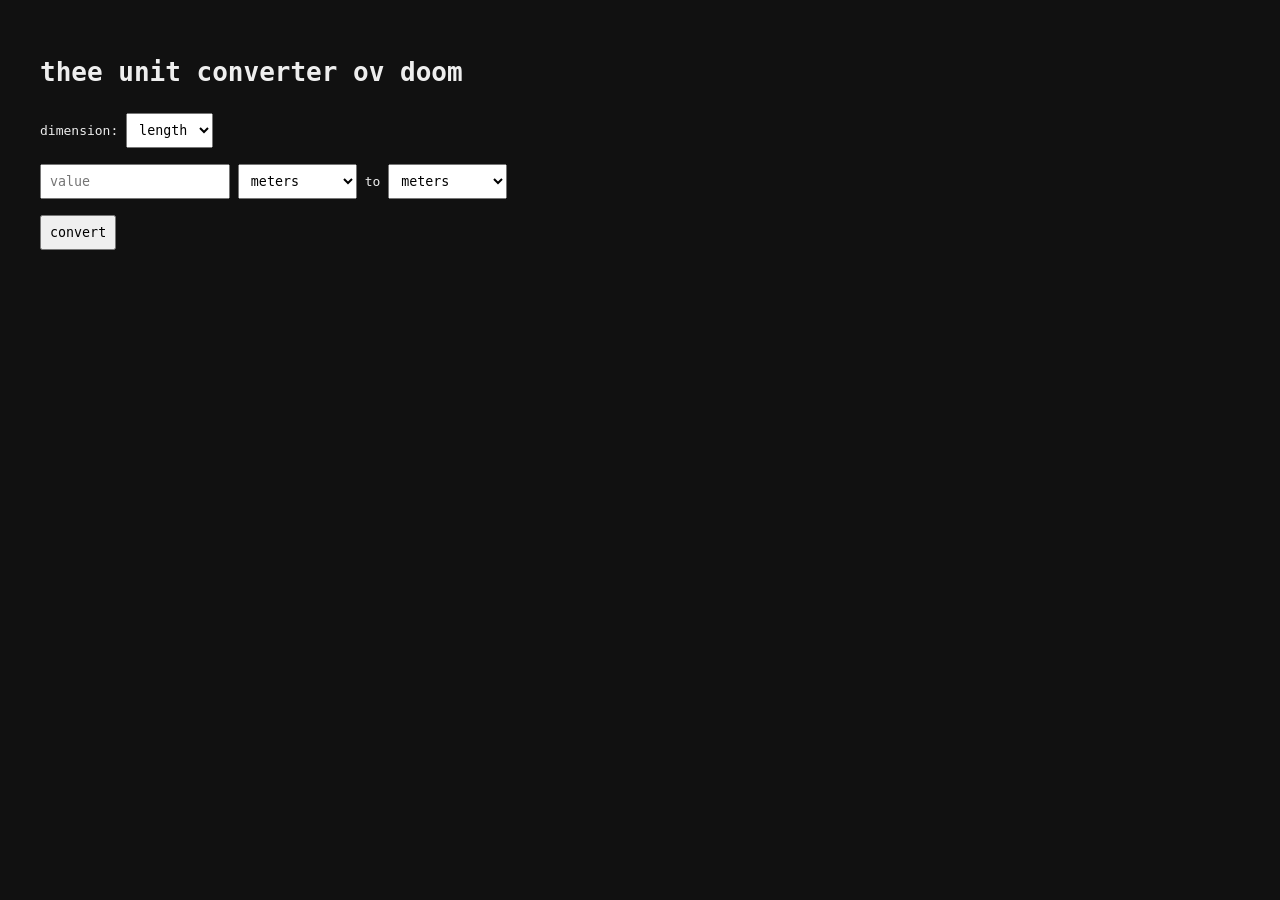
==== index.html @ 1f99c7e5 "sketch out a webpage" ====
<!doctype html>
<html lang="en">
    <head>
        <meta charset="UTF-8" />
        <title>thee unit converter ov doom</title>
        <link rel="stylesheet" href="style.css" />
        <script src="script.js" defer></script>
    </head>
    <body>
        <h1>thee unit converter ov doom</h1>
        <form method="post">
            <label for="dimension">dimension:</label>
            <select id="dimension"></select>
            <div>
                <input type="number" id="inputVal" placeholder="value" />
                <select id="fromUnit"></select>
                <span>to</span>
                <select id="toUnit"></select>
            </div>
            <button id="convert">convert</button>
        </form>
        <p id="result"></p>
    </body>
</html>
---- style.css ----
body {
    font-family: monospace;
    padding: 2rem;
    background: #111;
    color: #eee;
}
select,
input,
button {
    margin: 0.5rem 0;
    padding: 0.5rem;
    font-family: inherit;
}
.hidden {
    display: none;
}
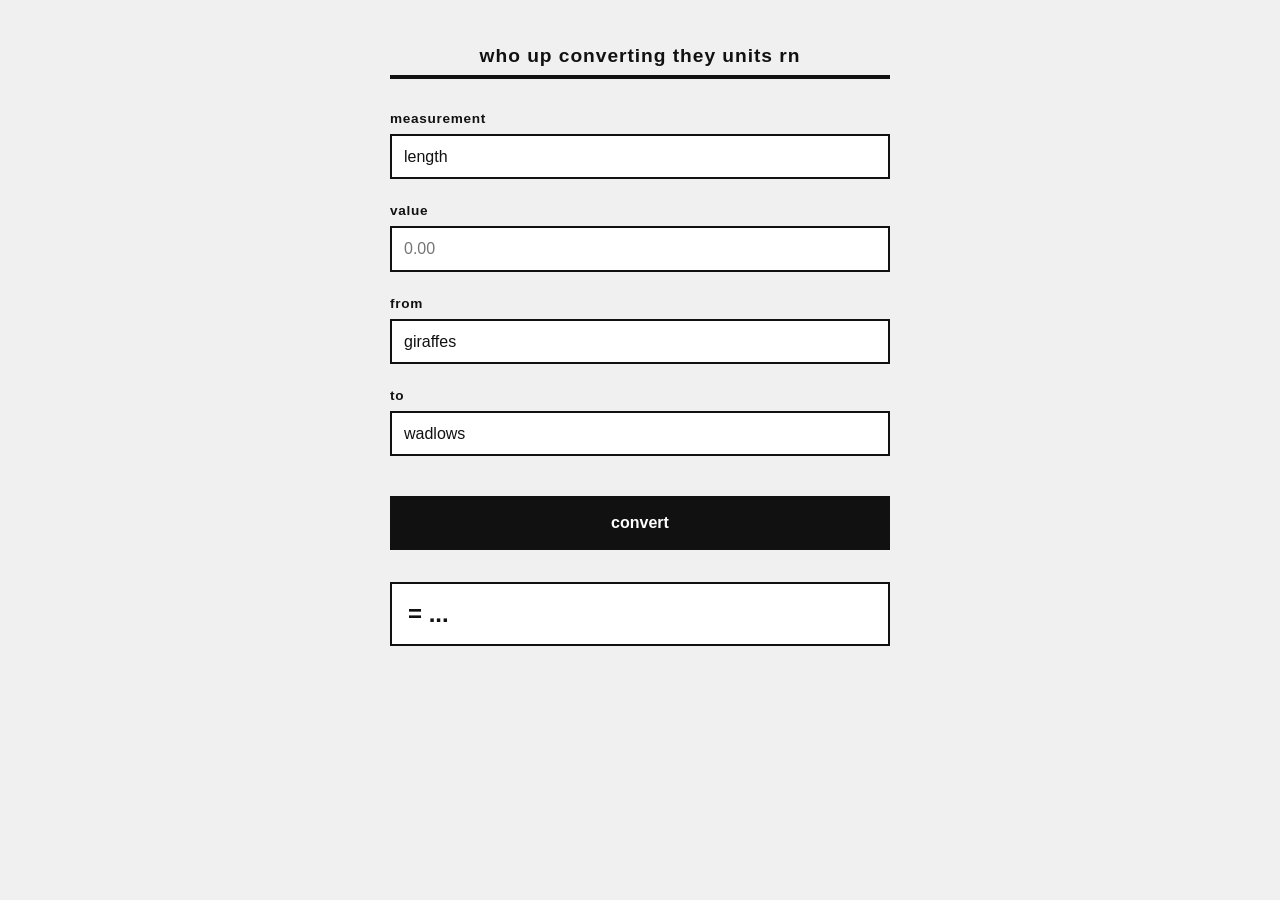
==== commit c968305d: "move all logic to client" ====
--- a/index.html
+++ b/index.html
@@ -2,23 +2,56 @@
 <html lang="en">
     <head>
         <meta charset="UTF-8" />
-        <title>thee unit converter ov doom</title>
+        <meta name="viewport" content="width=device-width, initial-scale=1.0" />
+        <title>unit converter</title>
+        <link
+            rel="icon"
+            type="image/png"
+            href="/favicon.ico/favicon-96x96.png"
+            sizes="96x96"
+        />
+        <link rel="icon" type="image/svg+xml" href="/favicon.ico/favicon.svg" />
+        <link rel="shortcut icon" href="/favicon.ico/favicon.ico" />
+        <link
+            rel="apple-touch-icon"
+            sizes="180x180"
+            href="/favicon.ico/apple-touch-icon.png"
+        />
+        <link rel="manifest" href="/favicon.ico/site.webmanifest" />
         <link rel="stylesheet" href="style.css" />
-        <script src="script.js" defer></script>
+        <script src="app.js" defer></script>
     </head>
     <body>
-        <h1>thee unit converter ov doom</h1>
-        <form method="post">
-            <label for="dimension">dimension:</label>
-            <select id="dimension"></select>
-            <div>
-                <input type="number" id="inputVal" placeholder="value" />
-                <select id="fromUnit"></select>
-                <span>to</span>
-                <select id="toUnit"></select>
+        <h1 id="splash">top text</h1>
+        <form id="form">
+            <div class="field">
+                <label for="dimension">measurement</label>
+                <select id="dimension" required></select>
             </div>
-            <button id="convert">convert</button>
+
+            <div class="field">
+                <label for="value">value</label>
+                <input
+                    type="number"
+                    id="value"
+                    step="any"
+                    required
+                    placeholder="0.00"
+                />
+            </div>
+
+            <div class="field">
+                <label for="from">from</label>
+                <select id="from" required></select>
+            </div>
+
+            <div class="field">
+                <label for="to">to</label>
+                <select id="to" required></select>
+            </div>
+
+            <button type="submit">convert</button>
         </form>
-        <p id="result"></p>
+        <div id="response">= ...</div>
     </body>
 </html>
--- a/style.css
+++ b/style.css
@@ -1,16 +1,72 @@
 body {
-    font-family: monospace;
+    background-color: #f0f0f0;
+    color: #111;
+    font-family: "Segoe UI", Tahoma, Geneva, Verdana, sans-serif;
     padding: 2rem;
+    max-width: 500px;
+    margin: 0 auto;
+}
+h1 {
+    text-align: center;
+    font-size: 1.2rem;
+    letter-spacing: 0.05em;
+    border-bottom: 4px solid #111;
+    padding-bottom: 0.5rem;
+    margin-bottom: 2rem;
+}
+form {
+    display: flex;
+    flex-direction: column;
+    gap: 1.5rem;
+}
+.field {
+    display: flex;
+    flex-direction: column;
+    gap: 0.5rem;
+}
+label {
+    font-size: 0.85rem;
+    font-weight: bold;
+    letter-spacing: 0.05em;
+}
+input,
+select {
+    background: #fff;
+    color: #111;
+    border: 2px solid #111;
+    padding: 0.75rem;
+    font-family: inherit;
+    font-size: 1rem;
+    border-radius: 0;
+    appearance: none;
+}
+input:focus,
+select:focus {
+    outline: none;
+    background: #e0e0e0;
+}
+button {
     background: #111;
-    color: #eee;
+    color: #fff;
+    border: 2px solid #111;
+    padding: 1rem;
+    font-family: inherit;
+    font-size: 1rem;
+    font-weight: bold;
+    cursor: pointer;
+    margin-top: 1rem;
+    border-radius: 0;
 }
-select,
-input,
-button {
-    margin: 0.5rem 0;
-    padding: 0.5rem;
-    font-family: inherit;
+button:hover {
+    background: #fff;
+    color: #111;
 }
-.hidden {
-    display: none;
+#response {
+    margin-top: 2rem;
+    font-size: 1.5rem;
+    font-weight: bold;
+    border: 2px solid #111;
+    padding: 1rem;
+    background: #fff;
+    min-height: 1.5rem;
 }
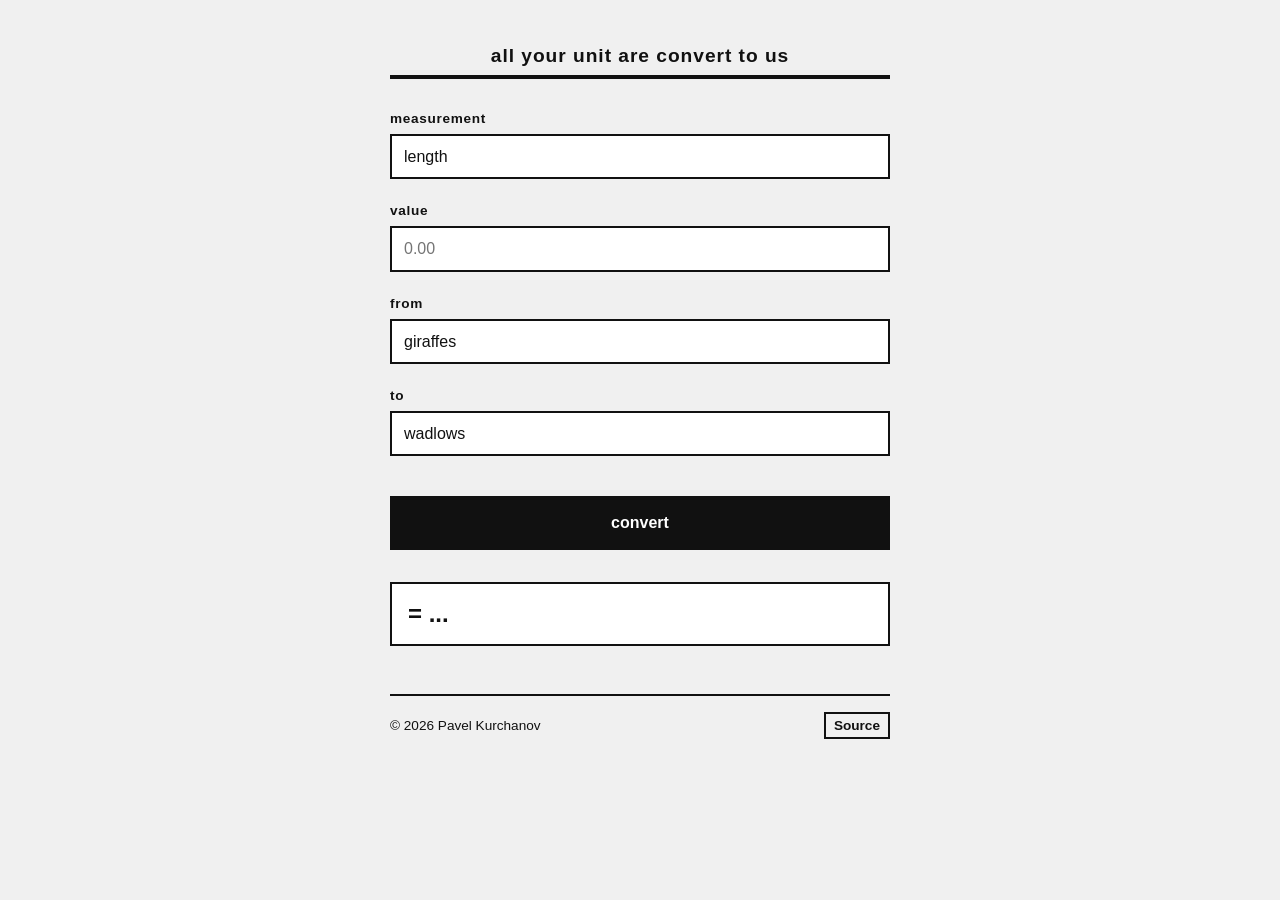
==== commit e1fff0f9: "add footer, other minor tweaks" ====
--- a/index.html
+++ b/index.html
@@ -53,5 +53,9 @@
             <button type="submit">convert</button>
         </form>
         <div id="response">= ...</div>
+        <footer>
+            <span>&copy; 2026 Pavel Kurchanov</span>
+            <a href="https://github.com/pkurchanov/convrrt">Source</a>
+        </footer>
     </body>
 </html>
--- a/style.css
+++ b/style.css
@@ -70,3 +70,23 @@
     background: #fff;
     min-height: 1.5rem;
 }
+footer {
+    margin-top: 3rem;
+    padding-top: 1rem;
+    border-top: 2px solid #111;
+    display: flex;
+    justify-content: space-between;
+    align-items: center;
+    font-size: 0.85rem;
+}
+footer a {
+    color: #111;
+    text-decoration: none;
+    font-weight: bold;
+    border: 2px solid #111;
+    padding: 0.25rem 0.5rem;
+}
+footer a:hover {
+    background: #111;
+    color: #fff;
+}
